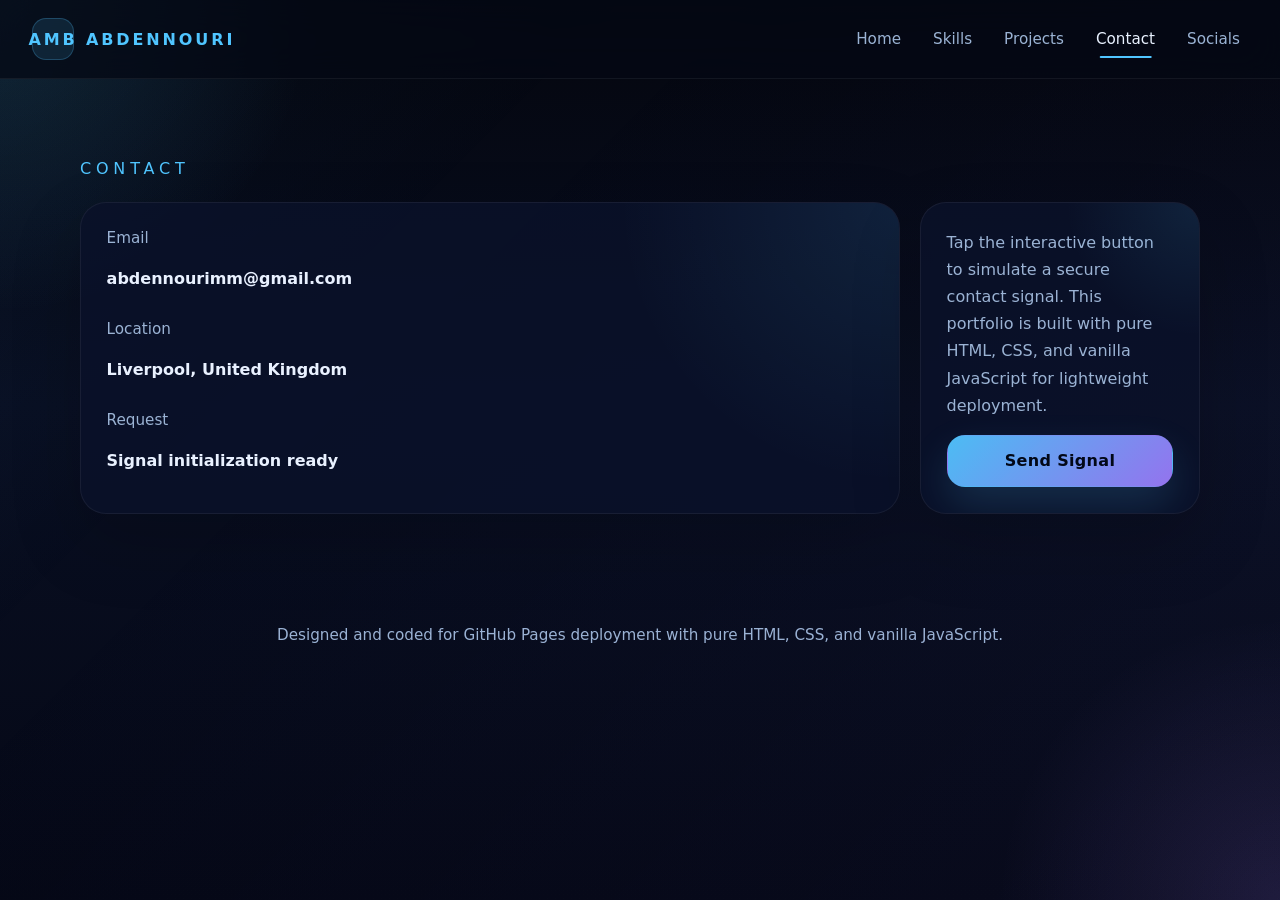
==== contact.html @ 2da74086 "split pages" ====
<!DOCTYPE html>
<html lang="en">
<head>
  <meta charset="utf-8">
  <meta name="viewport" content="width=device-width, initial-scale=1">
  <title>Contact — Abdennouri Mouatez Billah</title>
  <link rel="stylesheet" href="style.css">
</head>
<body>
  <div class="page-shell">
    <header class="topbar">
      <a class="brand" href="index.html"><span>AMB</span> Abdennouri</a>
      <nav class="nav-links">
        <a href="index.html">Home</a>
        <a href="skills.html">Skills</a>
        <a href="projects.html">Projects</a>
        <a href="contact.html" class="active">Contact</a>
        <a href="socials.html">Socials</a>
      </nav>
      <button class="nav-toggle" aria-label="Toggle navigation">☰</button>
    </header>

    <main>
      <section class="section reveal" id="contact">
        <div class="section-heading">Contact</div>
        <div class="contact-grid">
          <div class="contact-card">
            <div class="contact-item"><span>Email</span><strong>abdennourimm@gmail.com</strong></div>
            <div class="contact-item"><span>Location</span><strong>Liverpool, United Kingdom</strong></div>
            <div class="contact-item"><span>Request</span><strong>Signal initialization ready</strong></div>
          </div>
          <div class="contact-card">
            <p>Tap the interactive button to simulate a secure contact signal. This portfolio is built with pure HTML, CSS, and vanilla JavaScript for lightweight deployment.</p>
            <button class="button" id="contactButton">Send Signal</button>
          </div>
        </div>
      </section>
    </main>
  </div>
  <footer>Designed and coded for GitHub Pages deployment with pure HTML, CSS, and vanilla JavaScript.</footer>
  <script src="script.js"></script>
</body>
</html>
---- style.css ----
:root {
  color-scheme: dark;
  --bg: #050814;
  --bg-soft: rgba(8, 17, 38, 0.92);
  --surface: rgba(13, 24, 56, 0.78);
  --surface-strong: rgba(22, 40, 82, 0.94);
  --border: rgba(84, 156, 255, 0.22);
  --text: #e9f1ff;
  --muted: #9bb3d4;
  --accent: #50c5ff;
  --accent-2: #9f7cff;
  --glow: rgba(80, 197, 255, 0.18);
  --shadow: 0 24px 90px rgba(2, 6, 20, 0.35);
  --radius: 26px;
}

* {
  box-sizing: border-box;
}

html {
  scroll-behavior: smooth;
}

body {
  margin: 0;
  min-height: 100vh;
  font-family: Inter, system-ui, -apple-system, BlinkMacSystemFont, "Segoe UI", sans-serif;
  background: radial-gradient(circle at top left, rgba(80, 197, 255, 0.14), transparent 20%),
    radial-gradient(circle at bottom right, rgba(159, 124, 255, 0.14), transparent 18%),
    linear-gradient(180deg, #04060e 0%, #090f22 45%, #050816 100%);
  color: var(--text);
}

body::before {
  content: "";
  position: fixed;
  inset: 0;
  background: linear-gradient(135deg, rgba(80, 197, 255, 0.04), transparent 30%, rgba(159, 124, 255, 0.03));
  pointer-events: none;
}

img {
  max-width: 100%;
  display: block;
}

a {
  color: inherit;
  text-decoration: none;
}

button {
  font: inherit;
}

.page-shell {
  position: relative;
  z-index: 1;
}

.topbar {
  position: sticky;
  top: 0;
  z-index: 20;
  display: flex;
  align-items: center;
  justify-content: space-between;
  gap: 1rem;
  padding: 18px clamp(1rem, 3vw, 2rem);
  backdrop-filter: blur(18px);
  background: rgba(4, 8, 20, 0.75);
  border-bottom: 1px solid rgba(255, 255, 255, 0.06);
}

.brand {
  display: inline-flex;
  align-items: center;
  gap: 0.75rem;
  letter-spacing: 0.18em;
  text-transform: uppercase;
  font-weight: 700;
  color: var(--accent);
}

.brand span {
  display: inline-flex;
  width: 42px;
  height: 42px;
  align-items: center;
  justify-content: center;
  border-radius: 14px;
  background: rgba(80, 197, 255, 0.12);
  border: 1px solid rgba(80, 197, 255, 0.24);
}

.nav-links {
  display: flex;
  align-items: center;
  gap: 1rem;
}

.nav-links a {
  position: relative;
  padding: 0.65rem 0.5rem;
  font-size: 0.95rem;
  color: var(--muted);
  transition: color 0.3s ease;
}

.nav-links a::after {
  content: "";
  position: absolute;
  left: 50%;
  bottom: 0;
  width: 0;
  height: 2px;
  background: var(--accent);
  border-radius: 999px;
  transform: translateX(-50%);
  transition: width 0.3s ease;
}

.nav-links a:hover,
.nav-links a.active {
  color: var(--text);
}

.nav-links a:hover::after,
.nav-links a.active::after {
  width: 70%;
}

.nav-toggle {
  display: none;
  width: 44px;
  height: 44px;
  border: 1px solid rgba(255, 255, 255, 0.12);
  background: rgba(13, 24, 56, 0.75);
  border-radius: 16px;
  color: var(--accent);
  cursor: pointer;
}

.section {
  max-width: 1200px;
  margin: 0 auto;
  padding: 5rem clamp(1.5rem, 4vw, 2.5rem);
}

.section-heading {
  margin-bottom: 1.5rem;
  display: inline-flex;
  align-items: center;
  gap: 0.9rem;
  font-size: clamp(1rem, 1.1vw, 1.05rem);
  letter-spacing: 0.3em;
  text-transform: uppercase;
  color: var(--accent);
}

.hero {
  display: grid;
  grid-template-columns: 1.2fr 0.85fr;
  align-items: center;
  gap: 2rem;
  min-height: calc(100vh - 110px);
  padding-top: 1rem;
}

.hero-copy {
  max-width: 670px;
}

.eyebrow {
  display: inline-flex;
  align-items: center;
  gap: 0.8rem;
  text-transform: uppercase;
  letter-spacing: 0.35em;
  font-size: 0.8rem;
  color: var(--accent);
  margin-bottom: 1.4rem;
}

.eyebrow::before {
  content: "";
  width: 50px;
  height: 1px;
  background: rgba(255, 255, 255, 0.2);
}

.hero-title {
  font-size: clamp(3rem, 5vw, 5.5rem);
  line-height: 0.95;
  margin: 0;
  letter-spacing: -0.05em;
}

.hero-subtitle {
  margin: 1.3rem 0 2rem;
  max-width: 620px;
  line-height: 1.7;
  color: var(--muted);
  font-size: 1.05rem;
}

.tagline {
  display: inline-flex;
  align-items: center;
  gap: 0.7rem;
  padding: 1rem 1.2rem;
  border-radius: 24px;
  background: rgba(80, 197, 255, 0.08);
  border: 1px solid rgba(80, 197, 255, 0.2);
  color: var(--text);
  width: fit-content;
  font-size: 0.95rem;
}

.tagline span {
  color: var(--accent);
}

.hero-actions {
  display: flex;
  flex-wrap: wrap;
  gap: 1rem;
  margin-top: 2rem;
}

.button,
.button-alt {
  display: inline-flex;
  align-items: center;
  justify-content: center;
  min-height: 52px;
  padding: 0 1.6rem;
  border-radius: 18px;
  font-weight: 600;
  letter-spacing: 0.02em;
  cursor: pointer;
  border: 1px solid transparent;
  transition: transform 0.25s ease, background 0.3s ease, border-color 0.3s ease, box-shadow 0.3s ease;
}

.button {
  background: linear-gradient(135deg, rgba(80, 197, 255, 0.95), rgba(159, 124, 255, 0.92));
  color: #020817;
  box-shadow: 0 18px 40px rgba(80, 197, 255, 0.16);
}

.button-alt {
  color: var(--text);
  background: rgba(255, 255, 255, 0.04);
  border-color: rgba(255, 255, 255, 0.12);
}

.button:hover,
.button-alt:hover {
  transform: translateY(-2px);
}

.hero-panel {
  display: grid;
  gap: 1.5rem;
}

.panel-card {
  position: relative;
  overflow: hidden;
  padding: 22px;
  border-radius: var(--radius);
  background: rgba(10, 18, 42, 0.82);
  border: 1px solid rgba(255, 255, 255, 0.06);
  box-shadow: var(--shadow);
}

.pfp-frame {
  position: relative;
  width: min(100%, 320px);
  margin: 0 auto;
  border-radius: 28px;
  overflow: hidden;
  border: 1px solid rgba(80, 197, 255, 0.2);
  background: linear-gradient(180deg, rgba(255,255,255,0.08), rgba(19,30,59,0.95));
}

.pfp-frame img {
  width: 100%;
  height: auto;
  display: block;
  filter: saturate(1.1) contrast(1.05);
}

.status-card {
  display: grid;
  gap: 0.85rem;
  background: rgba(8, 16, 36, 0.9);
  border: 1px solid rgba(255, 255, 255, 0.08);
  border-radius: 24px;
  padding: 1.25rem;
}

.status-row {
  display: flex;
  justify-content: space-between;
  align-items: center;
  gap: 0.75rem;
  color: var(--muted);
  font-size: 0.95rem;
}

.status-row strong {
  color: var(--text);
}

.glow-line {
  height: 4px;
  width: 100%;
  border-radius: 999px;
  background: linear-gradient(90deg, rgba(80,197,255,0.75), rgba(159,124,255,0.75));
}

.skill-grid,
.project-grid,
.social-grid {
  display: grid;
  gap: 1.2rem;
}

.skill-card,
.project-card,
.social-card,
.contact-card {
  position: relative;
  overflow: hidden;
  padding: 1.6rem;
  border-radius: 26px;
  background: rgba(10, 18, 42, 0.82);
  border: 1px solid rgba(255, 255, 255, 0.06);
  box-shadow: 0 28px 70px rgba(0, 0, 0, 0.18);
  transition: transform 0.35s ease, border-color 0.35s ease, box-shadow 0.35s ease;
}

.skill-card:hover,
.project-card:hover,
.social-card:hover,
.contact-card:hover {
  transform: translateY(-4px);
  border-color: rgba(80, 197, 255, 0.28);
  box-shadow: 0 40px 90px rgba(80, 197, 255, 0.12);
}

.skill-card::before,
.project-card::before,
.social-card::before,
.contact-card::before {
  content: "";
  position: absolute;
  inset: 0;
  pointer-events: none;
  background: radial-gradient(circle at top right, rgba(80, 197, 255, 0.1), transparent 32%);
}

.skill-card {
  display: flex;
  flex-direction: column;
  gap: 1rem;
}

.skill-title {
  display: inline-flex;
  align-items: center;
  justify-content: space-between;
  font-weight: 700;
}

.skill-level {
  width: 100%;
  height: 10px;
  background: rgba(255, 255, 255, 0.08);
  border-radius: 999px;
  overflow: hidden;
}

.skill-fill {
  display: block;
  height: 100%;
  width: 100%;
  background: linear-gradient(90deg, #50c5ff, #9f7cff);
  transform: scaleX(0);
  transform-origin: left;
  animation: fillSkill 1.2s ease forwards;
}

@keyframes fillSkill {
  from { transform: scaleX(0); }
  to { transform: scaleX(1); }
}

.project-card h3,
.skill-card h3,
.social-card h3 {
  margin: 0 0 0.8rem;
  font-size: 1.1rem;
}

.project-card p,
.social-card p,
.contact-card p {
  margin: 0;
  line-height: 1.7;
  color: var(--muted);
}

.project-card .project-action {
  margin-top: 1.25rem;
  display: inline-flex;
  align-items: center;
  gap: 0.55rem;
  color: var(--accent);
  font-weight: 600;
}

.project-card .project-action svg {
  width: 16px;
  height: 16px;
}

.contact-grid {
  display: grid;
  gap: 1.25rem;
  grid-template-columns: minmax(280px, 1fr) minmax(280px, 260px);
}

.contact-card {
  display: grid;
  gap: 1rem;
}

.contact-item {
  display: grid;
  gap: 0.35rem;
}

.contact-item span {
  color: var(--muted);
  font-size: 0.95rem;
}

.contact-item strong {
  color: var(--text);
  font-size: 1rem;
}

.contact-button {
  width: fit-content;
}

.social-grid {
  grid-template-columns: repeat(3, minmax(160px, 1fr));
}

.social-card {
  display: flex;
  flex-direction: column;
  justify-content: flex-start;
  gap: 1rem;
  min-height: 170px;
}

.social-card svg {
  width: 38px;
  height: 38px;
  color: var(--accent);
}

.social-link {
  display: inline-flex;
  align-items: center;
  justify-content: center;
  width: 42px;
  height: 42px;
  border-radius: 14px;
  background: rgba(80, 197, 255, 0.08);
  transition: transform 0.25s ease, box-shadow 0.25s ease;
}

.social-card:hover .social-link {
  transform: translateY(-2px);
  box-shadow: 0 18px 50px rgba(80, 197, 255, 0.18);
}

.social-card .social-name {
  font-weight: 700;
}

.pulse-notification {
  position: fixed;
  bottom: 28px;
  left: 50%;
  transform: translateX(-50%) translateY(20px);
  padding: 1rem 1.4rem;
  border-radius: 18px;
  background: rgba(7, 15, 31, 0.96);
  color: #e9f1ff;
  box-shadow: 0 20px 60px rgba(80, 197, 255, 0.2);
  opacity: 0;
  pointer-events: none;
  transition: opacity 0.25s ease, transform 0.25s ease;
  z-index: 50;
}

.pulse-notification.visible {
  opacity: 1;
  transform: translateX(-50%) translateY(0);
}

.blink {
  opacity: 0;
}

.reveal {
  opacity: 0;
  transform: translateY(28px);
  transition: opacity 0.75s ease, transform 0.75s ease;
}

.reveal-visible {
  opacity: 1;
  transform: translateY(0);
}

footer {
  text-align: center;
  padding: 2rem 1.5rem 3rem;
  color: var(--muted);
  font-size: 0.95rem;
}

@media (max-width: 900px) {
  .hero {
    grid-template-columns: 1fr;
  }

  .hero-panel {
    order: -1;
  }
}

@media (max-width: 760px) {
  .topbar {
    flex-wrap: wrap;
    justify-content: space-between;
  }

  .nav-toggle {
    display: inline-flex;
  }

  .nav-links {
    position: absolute;
    inset: auto 1.25rem 0;
    top: 80px;
    right: 1.25rem;
    width: min(220px, calc(100% - 2.5rem));
    flex-direction: column;
    padding: 1rem;
    background: rgba(6, 15, 34, 0.95);
    border: 1px solid rgba(255, 255, 255, 0.08);
    border-radius: 24px;
    opacity: 0;
    visibility: hidden;
    transform: translateY(-12px);
    transition: opacity 0.25s ease, transform 0.25s ease, visibility 0.25s ease;
  }

  .nav-links.active {
    opacity: 1;
    visibility: visible;
    transform: translateY(0);
  }

  .nav-links a {
    padding: 0.85rem 1rem;
    border-radius: 16px;
  }

  .hero {
    padding-top: 1rem;
  }

  .section {
    padding-top: 3rem;
    padding-bottom: 3rem;
  }

  .project-grid,
  .skill-grid,
  .social-grid {
    grid-template-columns: 1fr;
  }

  .contact-grid {
    grid-template-columns: 1fr;
  }
}

@media (max-width: 520px) {
  .hero-title {
    font-size: clamp(2.7rem, 12vw, 3.6rem);
  }

  .eyebrow {
    font-size: 0.78rem;
  }

  .button,
  .button-alt {
    width: 100%;
    justify-content: center;
  }

  .topbar {
    padding: 1rem 1rem 0.7rem;
  }
}
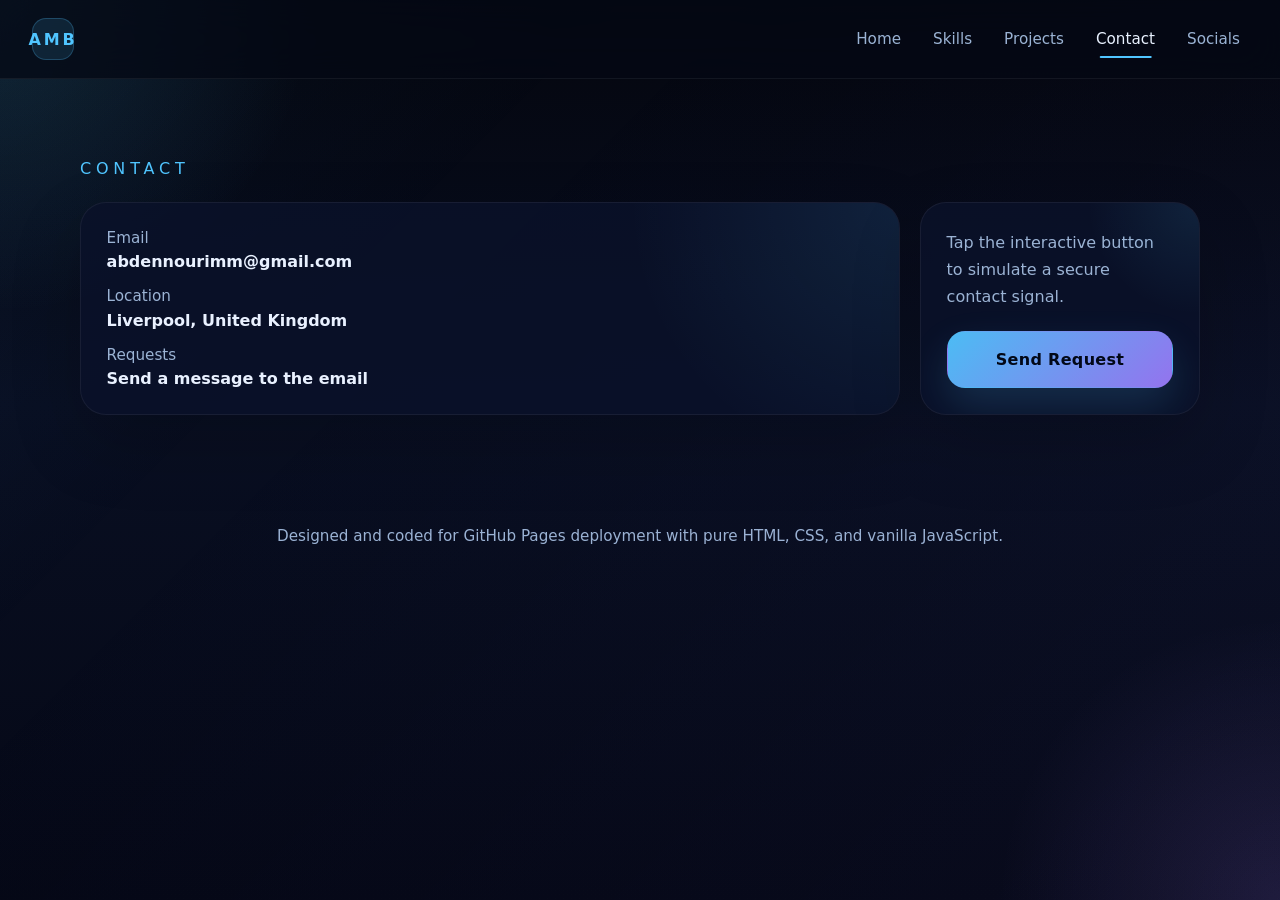
==== commit 6ca302ae: "text update" ====
--- a/contact.html
+++ b/contact.html
@@ -9,7 +9,7 @@
 <body>
   <div class="page-shell">
     <header class="topbar">
-      <a class="brand" href="index.html"><span>AMB</span> Abdennouri</a>
+      <a class="brand" href="index.html"><span>AMB</span></a>
       <nav class="nav-links">
         <a href="index.html">Home</a>
         <a href="skills.html">Skills</a>
@@ -27,11 +27,11 @@
           <div class="contact-card">
             <div class="contact-item"><span>Email</span><strong>abdennourimm@gmail.com</strong></div>
             <div class="contact-item"><span>Location</span><strong>Liverpool, United Kingdom</strong></div>
-            <div class="contact-item"><span>Request</span><strong>Signal initialization ready</strong></div>
+            <div class="contact-item"><span>Requests</span><strong>Send a message to the email</strong></div>
           </div>
           <div class="contact-card">
-            <p>Tap the interactive button to simulate a secure contact signal. This portfolio is built with pure HTML, CSS, and vanilla JavaScript for lightweight deployment.</p>
-            <button class="button" id="contactButton">Send Signal</button>
+            <p>Tap the interactive button to simulate a secure contact signal.</p>
+            <button class="button" id="contactButton">Send Request</button>
           </div>
         </div>
       </section>
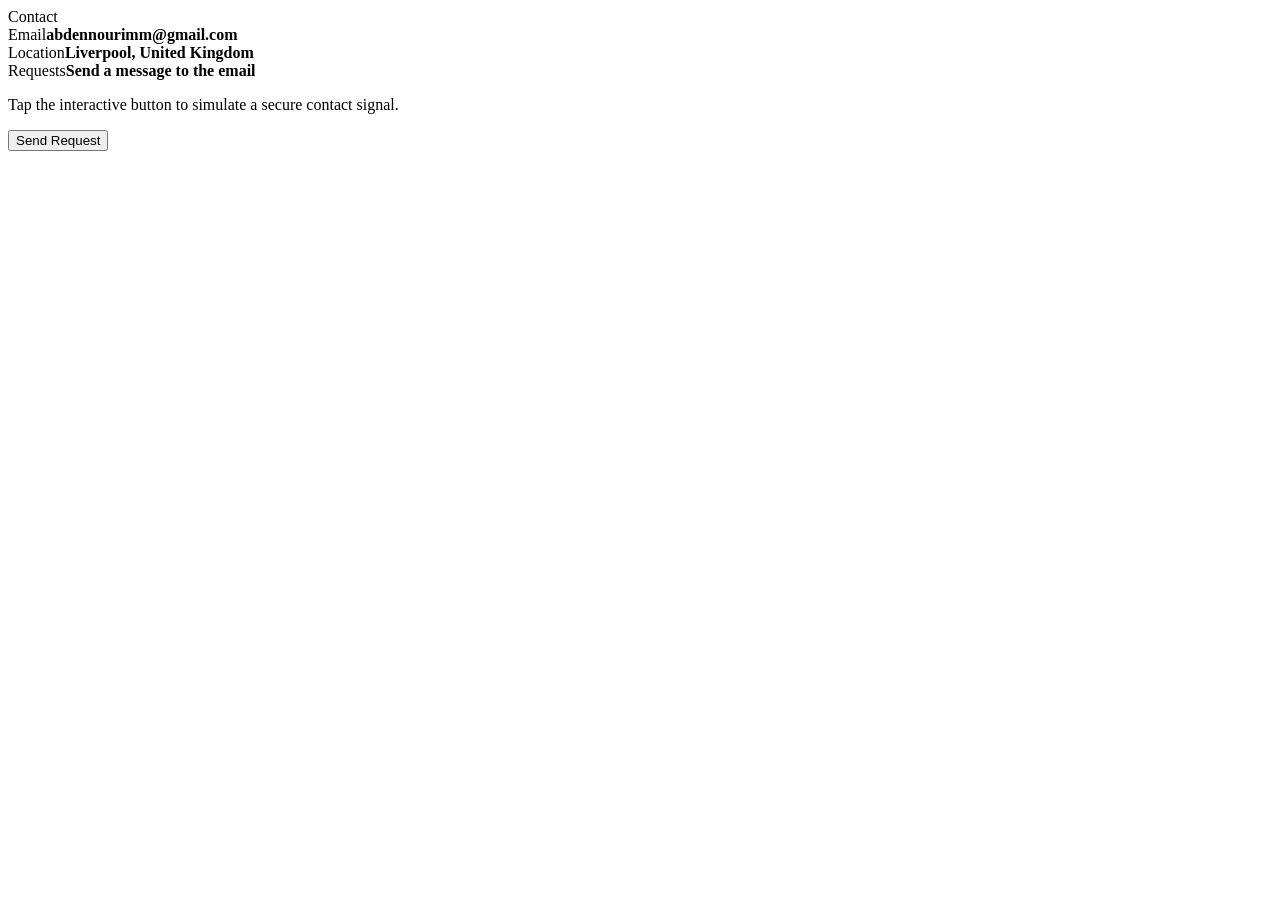
==== commit 7488bdbc: "text modifications + separated header&footer" ====
--- a/contact.html
+++ b/contact.html
@@ -4,21 +4,15 @@
   <meta charset="utf-8">
   <meta name="viewport" content="width=device-width, initial-scale=1">
   <title>Contact — Abdennouri Mouatez Billah</title>
-  <link rel="stylesheet" href="style.css">
+  <link rel="stylesheet" href="/css/style.css">
+  <link rel="stylesheet" href="/css/contact.css">
+  <link rel="stylesheet" href="/css/header.css">
 </head>
 <body>
   <div class="page-shell">
-    <header class="topbar">
-      <a class="brand" href="index.html"><span>AMB</span></a>
-      <nav class="nav-links">
-        <a href="index.html">Home</a>
-        <a href="skills.html">Skills</a>
-        <a href="projects.html">Projects</a>
-        <a href="contact.html" class="active">Contact</a>
-        <a href="socials.html">Socials</a>
-      </nav>
-      <button class="nav-toggle" aria-label="Toggle navigation">☰</button>
-    </header>
+     <!-- Header -->
+   <div id="header-placeholder">
+   </div>
 
     <main>
       <section class="section reveal" id="contact">
@@ -37,7 +31,8 @@
       </section>
     </main>
   </div>
-  <footer>Designed and coded for GitHub Pages deployment with pure HTML, CSS, and vanilla JavaScript.</footer>
-  <script src="script.js"></script>
+  <!-- Footer -->
+   <div id="footer-placeholder"></div>
+  <script src="/js/script.js"></script>
 </body>
 </html>
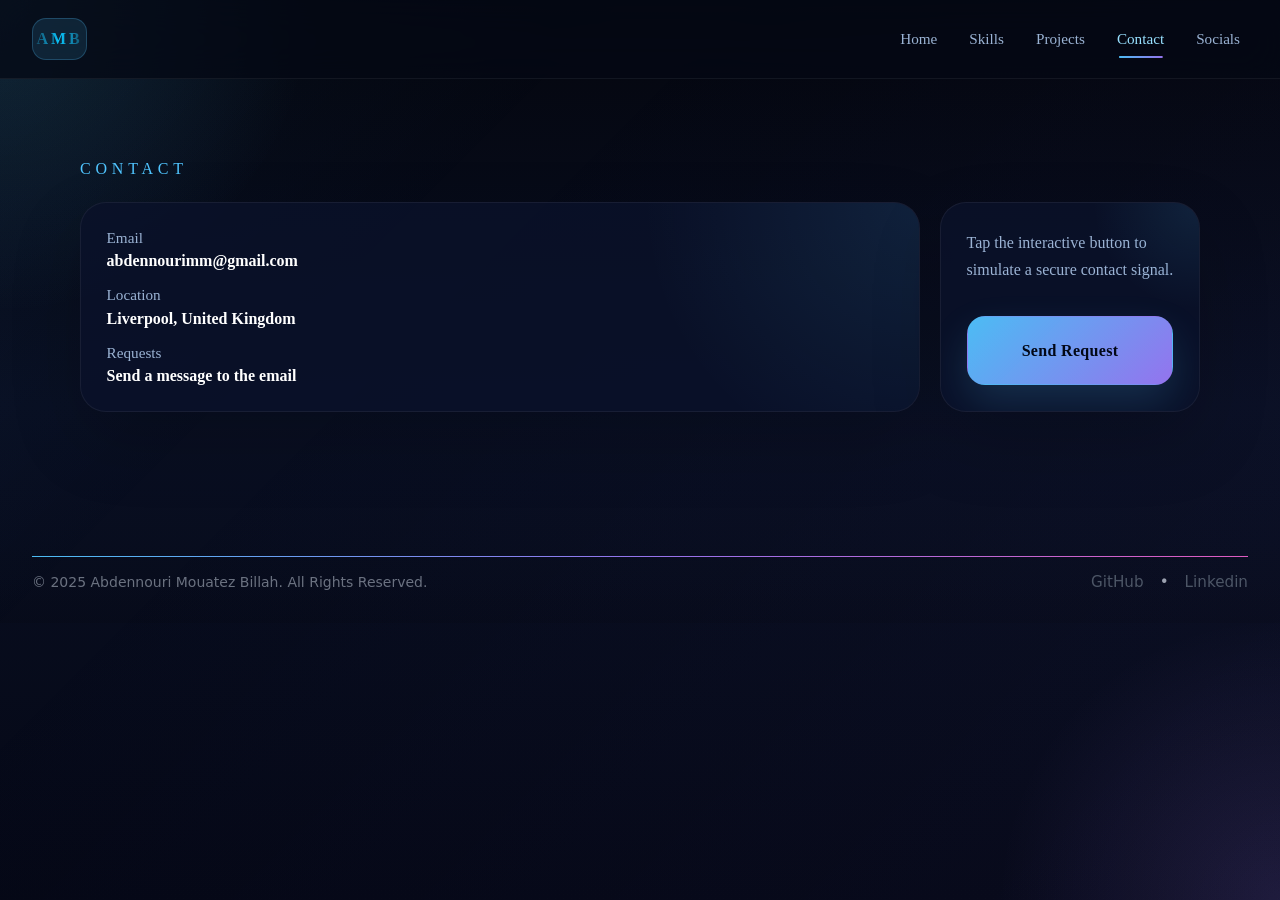
==== commit 68571fa1: "fix paths" ====
--- a/contact.html
+++ b/contact.html
@@ -4,9 +4,9 @@
   <meta charset="utf-8">
   <meta name="viewport" content="width=device-width, initial-scale=1">
   <title>Contact — Abdennouri Mouatez Billah</title>
-  <link rel="stylesheet" href="/css/style.css">
-  <link rel="stylesheet" href="/css/contact.css">
-  <link rel="stylesheet" href="/css/header.css">
+  <link rel="stylesheet" href="css/style.css">
+  <link rel="stylesheet" href="css/contact.css">
+  <link rel="stylesheet" href="css/header.css">
 </head>
 <body>
   <div class="page-shell">
@@ -33,6 +33,6 @@
   </div>
   <!-- Footer -->
    <div id="footer-placeholder"></div>
-  <script src="/js/script.js"></script>
+  <script src="js/script.js"></script>
 </body>
 </html>
--- a/css/style.css
+++ b/css/style.css
@@ -0,0 +1,450 @@
+:root {
+  color-scheme: dark;
+  --bg: #050814;
+  --bg-soft: rgba(8, 17, 38, 0.92);
+  --surface: rgba(13, 24, 56, 0.78);
+  --surface-strong: rgba(22, 40, 82, 0.94);
+  --border: rgba(84, 156, 255, 0.22);
+  --text: #ffffff;
+  --muted: #9bb3d4;
+  --accent: #50c5ff;
+  --accent-2: #9f7cff;
+  --glow: rgba(80, 197, 255, 0.18);
+  --shadow: 0 24px 90px rgba(2, 6, 20, 0.35);
+  --radius: 26px;
+  --bar: #98e0ff;
+  --nabu: nabulist;
+  --text-font: "Times New Roman", cursive;
+  --ptg: ptg;
+  --mich: michroma;
+  --han: hanson;
+  --pixel: pixel;
+}
+
+@font-face {
+  font-family: ptg;
+  src: url("/fonts/PTG\ Futurizm\ Font/");
+}
+
+@font-face {
+  font-family: nabulist;
+  src: url("/fonts/nabulist-font/");
+}
+
+@font-face {
+  font-family: michroma;
+  src: url("/fonts/Michroma/");
+}
+
+@font-face {
+  font-family: hanson;
+  src: url("/fonts/hanson-bold/");
+}
+
+@font-face {
+  font-family: pixel;
+  src: url("/fonts/pixelated-elegance-font/PixelatedEleganceRegular-ovawB.ttf");
+}
+
+* {
+  box-sizing: border-box;
+}
+
+html {
+  scroll-behavior: smooth;
+}
+
+body {
+  margin: 0;
+  min-height: 100vh;
+  font-family: Inter, system-ui, -apple-system, BlinkMacSystemFont, "Segoe UI", sans-serif;
+  background: radial-gradient(circle at top left, rgba(80, 197, 255, 0.14), transparent 20%),
+    radial-gradient(circle at bottom right, rgba(159, 124, 255, 0.14), transparent 18%),
+    linear-gradient(180deg, #04060e 0%, #090f22 45%, #050816 100%);
+  color: var(--text);
+}
+
+body::before {
+  content: "";
+  position: fixed;
+  inset: 0;
+  background: linear-gradient(135deg, rgba(80, 197, 255, 0.04), transparent 30%, rgba(159, 124, 255, 0.03));
+  pointer-events: none;
+}
+
+#header-placeholder {
+  min-height: 70px;
+}
+
+#header-placeholder:empty {
+  opacity: 0;
+}
+
+img {
+  max-width: 100%;
+  display: block;
+}
+
+a {
+  color: inherit;
+  text-decoration: none;
+}
+
+button {
+  font: inherit;
+}
+
+.page-shell {
+  position: relative;
+  z-index: 1;
+}
+
+
+.section {
+  max-width: 1200px;
+  margin: 0 auto;
+  padding: 5rem clamp(1.5rem, 4vw, 2.5rem);
+}
+
+.section-heading {
+  margin-bottom: 1.5rem;
+  display: inline-flex;
+  align-items: center;
+  gap: 0.9rem;
+  font-size: clamp(1rem, 1.1vw, 1.05rem);
+  letter-spacing: 0.3em;
+  text-transform: uppercase;
+  color: var(--accent);
+  font-family: var(--ptg);
+}
+
+.hero {
+  display: grid;
+  grid-template-columns: 1.2fr 0.85fr;
+  align-items: center;
+  gap: 2rem;
+  min-height: calc(100vh - 110px);
+  padding-top: 1rem;
+}
+
+.hero-copy {
+  max-width: 670px;
+}
+
+.eyebrow {
+  display: inline-flex;
+  align-items: center;
+  gap: 0.8rem;
+  text-transform: uppercase;
+  letter-spacing: 0.35em;
+  font-size: 0.8rem;
+  color: var(--accent);
+  margin-bottom: 1.4rem;
+  margin-left: 210px;
+  font-family: var(--ptg);
+}
+
+.eyebrow::before {
+  content: "";
+  width: 50px;
+  height: 1px;
+  background: rgba(255, 255, 255, 0.2);
+}
+
+.eyebrow::after {
+  content: "";
+  width: 50px;
+  height: 1px;
+  background: rgba(255, 255, 255, 0.2);
+}
+
+.hero-title {
+  font-size: clamp(3rem, 5vw, 5.5rem);
+  line-height: 0.95;
+  margin: 0;
+  letter-spacing: 0.05em;
+  text-align: center;
+  font-family: var(--nabu);
+}
+
+.hero-subtitle {
+  margin: 1.3rem 0 2rem;
+  max-width: 620px;
+  line-height: 1.7;
+  color: var(--muted);
+  font-size: 1.05rem;
+  margin-left: 20px;
+  font-family: nabulist;
+  text-align: center;
+}
+
+.tagline {
+  display: flex;
+  align-items: center;
+  justify-content: center;
+  text-align: center;
+  gap: 0.7rem;
+  padding: 1rem 1.2rem;
+  border-radius: 0;
+  background: rgba(80, 197, 255, 0.08);
+  border: none;
+  color: var(--text);
+
+  box-shadow: 
+    /* Top & Left steps (Cyan) */
+    -4px 0 0 0 rgba(80, 197, 255, 0.95),
+     0 -4px 0 0 rgba(80, 197, 255, 0.95),
+    -2px -2px 0 0 rgba(80, 197, 255, 0.95),
+
+    /* Bottom & Right steps (Purple) */
+     4px 0 0 0 rgba(159, 124, 255, 0.92),
+     0  4px 0 0 rgba(159, 124, 255, 0.92),
+     2px  2px 0 0 rgba(159, 124, 255, 0.92),
+
+    /* Blended diagonal corners */
+     2px -2px 0 0 rgba(80, 197, 255, 0.95),
+    -2px  2px 0 0 rgba(159, 124, 255, 0.92),
+
+    8px  8px 0 0 rgba(0, 0, 0, 0.6),  /* Main shadow block */
+     8px  4px 0 0 rgba(0, 0, 0, 0.6),  /* Fills top gap */
+     4px  8px 0 0 rgba(0, 0, 0, 0.6);  /* Fills left gap */
+
+  width: fit-content;
+  max-width: 250px;
+  font-size: 0.75rem;
+  margin-inline: auto;
+  font-family: var(--pixel);
+  transition: width 0.3s ease, max-width 0.3s ease;
+}
+
+.tagline span {
+  color: var(--accent);
+}
+
+.tagline:hover{
+  box-shadow: 
+  /* Top & Left steps (Cyan) */
+    -4px 0 0 0 rgba(80, 197, 255, 0.95),
+     0 -4px 0 0 rgba(80, 197, 255, 0.95),
+    -2px -2px 0 0 rgba(80, 197, 255, 0.95),
+
+    /* Bottom & Right steps (Purple) */
+     4px 0 0 0 rgba(159, 124, 255, 0.92),
+     0  4px 0 0 rgba(159, 124, 255, 0.92),
+     2px  2px 0 0 rgba(159, 124, 255, 0.92),
+
+    /* Blended diagonal corners */
+     2px -2px 0 0 rgba(80, 197, 255, 0.95),
+    -2px  2px 0 0 rgba(159, 124, 255, 0.92),
+
+    8px  8px 0 0 rgba(209, 124, 255, 0.92),  /* Main shadow block */
+     8px  4px 0 0 rgba(209, 124, 255, 0.92),  /* Fills top gap */
+     4px  8px 0 0 rgba(209, 124, 255, 0.92);  /* Fills left gap */
+}
+.hero-actions {
+  display: flex;
+  flex-wrap: wrap;
+  gap: 1rem;
+  margin-top: 2rem;
+  margin-left: 140px;
+}
+
+.button,
+.button-alt {
+  display: inline-flex;
+  align-items: center;
+  justify-content: center;
+  min-height: 52px;
+  padding: 0 1.6rem;
+  border-radius: 18px;
+  font-weight: 600;
+  letter-spacing: 0.02em;
+  cursor: pointer;
+  border: 1px solid transparent;
+  transition: transform 0.25s ease, background 0.3s ease, border-color 0.3s ease, box-shadow 0.3s ease;
+  font-family: var(--text-font);
+}
+
+.button {
+  background: linear-gradient(135deg, rgba(80, 197, 255, 0.95), rgba(159, 124, 255, 0.92));
+  color: #020817;
+  box-shadow: 0 18px 40px rgba(80, 197, 255, 0.16);
+}
+
+.button:hover{
+  transform: translateY(-4px);
+  box-shadow: 0 40px 90px rgba(166, 7, 223, 0.3);
+}
+
+.button-alt {
+  color: var(--text);
+  background: rgba(255, 255, 255, 0.04);
+  border-color: rgba(255, 255, 255, 0.12);
+  box-shadow: 0 18px 40px rgba(172, 115, 193, 0.3);
+}
+
+.button-alt:hover{
+  transform: translateY(-4px);
+  box-shadow: 0 40px 90px rgba(172, 115, 193, 0.3);
+}
+
+.hero-panel {
+  display: grid;
+  gap: 1.5rem;
+}
+
+.panel-card {
+  position: relative;
+  overflow: hidden;
+  padding: 22px;
+  border-radius: var(--radius);
+  background: rgba(10, 18, 42, 0.82);
+  border: 1px solid rgba(255, 255, 255, 0.06);
+  box-shadow: var(--shadow);
+}
+
+.pfp-frame {
+  position: relative;
+  width: min(100%, 320px);
+  margin: 0 auto;
+  border-radius: 28px;
+  overflow: hidden;
+  border: 1px solid rgba(80, 197, 255, 0.2);
+  background: linear-gradient(180deg, rgba(255,255,255,0.08), rgba(19,30,59,0.95));
+}
+
+.pfp-frame img {
+  width: 100%;
+  height: auto;
+  display: block;
+  filter: saturate(1.1) contrast(1.05);
+  border-radius: 14px;
+}
+
+.status-card {
+  display: grid;
+  gap: 0.85rem;
+  background: rgba(8, 16, 36, 0.9);
+  border: 1px solid rgba(255, 255, 255, 0.08);
+  border-radius: 24px;
+  padding: 1.25rem;
+}
+
+.status-row {
+  display: flex;
+  justify-content: space-between;
+  align-items: center;
+  gap: 0.75rem;
+  color: var(--muted);
+  font-size: 0.95rem;
+  font-family: var(--text-font);
+}
+
+.status-row strong {
+  color: var(--text);
+}
+
+.glow-line {
+  height: 4px;
+  width: 100%;
+  border-radius: 999px;
+  background: linear-gradient(90deg, rgba(59, 83, 240, 0.75), rgba(118, 89, 200, 0.75) );
+}
+
+@keyframes fillSkill {
+  from { transform: scaleX(0); }
+  to { transform: scaleX(1); }
+}
+
+
+.pulse-notification {
+  position: fixed;
+  bottom: 28px;
+  left: 50%;
+  transform: translateX(-50%) translateY(20px);
+  padding: 1rem 1.4rem;
+  border-radius: 18px;
+  background: linear-gradient(90deg, rgba(17, 32, 62, 0.96) , rgba(63, 48, 104, 0.92));
+  color: #e9f1ff;
+  box-shadow: 0 20px 60px rgba(80, 197, 255, 0.2);
+  opacity: 0;
+  pointer-events: none;
+  transition: opacity 0.25s ease, transform 0.25s ease;
+  z-index: 50;
+  font-family: var(--nabu);
+}
+
+.pulse-notification.visible {
+  opacity: 1;
+  transform: translateX(-50%) translateY(0);
+}
+
+.blink {
+  opacity: 0;
+}
+
+.reveal {
+  opacity: 0;
+  transform: translateY(28px);
+  transition: opacity 0.75s ease, transform 0.75s ease;
+}
+
+.reveal-visible {
+  opacity: 1;
+  transform: translateY(0);
+}
+
+footer {
+  text-align: center;
+  padding: 2rem 1.5rem 3rem;
+  color: var(--muted);
+  font-size: 0.95rem;
+}
+
+@media (max-width: 900px) {
+  .hero {
+    grid-template-columns: 1fr;
+  }
+
+  .hero-panel {
+    order: -1;
+  }
+}
+
+@media (max-width: 760px) {
+  .hero {
+    padding-top: 1rem;
+  }
+
+  .section {
+    padding-top: 3rem;
+    padding-bottom: 3rem;
+  }
+
+  .project-grid,
+  .skill-grid,
+  .social-grid {
+    grid-template-columns: 1fr;
+  }
+
+  .contact-grid {
+    grid-template-columns: 1fr;
+  }
+}
+
+@media (max-width: 520px) {
+  .hero-title {
+    font-size: clamp(2.7rem, 12vw, 3.6rem);
+  }
+
+  .eyebrow {
+    font-size: 0.78rem;
+  }
+
+  .button,
+  .button-alt {
+    width: 100%;
+    justify-content: center;
+  }
+}
+
--- a/css/contact.css
+++ b/css/contact.css
@@ -0,0 +1,65 @@
+.contact-card {
+  position: relative;
+  overflow: hidden;
+  padding: 1.6rem;
+  border-radius: 26px;
+  background: rgba(10, 18, 42, 0.82);
+  border: 1px solid rgba(255, 255, 255, 0.06);
+  box-shadow: 0 28px 70px rgba(0, 0, 0, 0.18);
+  transition: transform 0.35s ease, border-color 0.35s ease, box-shadow 0.35s ease;
+}
+
+.contact-card:hover {
+  transform: translateY(-4px);
+  border-color: rgba(80, 197, 255, 0.28);
+  box-shadow: 0 40px 90px rgba(80, 197, 255, 0.12);
+}
+
+.contact-card::before {
+  content: "";
+  position: absolute;
+  inset: 0;
+  pointer-events: none;
+  background: radial-gradient(circle at top right, rgba(80, 197, 255, 0.1), transparent 32%);
+}
+
+.contact-card {
+  font-family: var(--text-font);
+}
+
+.contact-card p {
+  margin: 0;
+  line-height: 1.7;
+  color: var(--muted);
+}
+
+
+.contact-grid {
+  display: grid;
+  gap: 1.25rem;
+  grid-template-columns: minmax(100px, 1fr) minmax(100px, 260px);
+}
+
+.contact-card {
+  display: grid;
+  gap: 1rem;
+}
+
+.contact-item {
+  display: grid;
+  gap: 0.35rem;
+}
+
+.contact-item span {
+  color: var(--muted);
+  font-size: 0.95rem;
+}
+
+.contact-item strong {
+  color: var(--text);
+  font-size: 1rem;
+}
+
+.contact-button {
+  width: fit-content;
+}
--- a/css/header.css
+++ b/css/header.css
@@ -0,0 +1,137 @@
+.topbar {
+  position: sticky;
+  top: 0;
+  z-index: 20;
+  display: flex;
+  align-items: center;
+  justify-content: space-between;
+  gap: 1rem;
+  padding: 18px clamp(1rem, 3vw, 2rem);
+  backdrop-filter: blur(18px);
+  background: rgba(4, 8, 20, 0.75);
+  border-bottom: 1px solid rgba(255, 255, 255, 0.06);
+}
+
+.brand {
+  display: inline-flex;
+  align-items: center;
+  gap: 0.75rem;
+  letter-spacing: 0.18em;
+  text-transform: uppercase;
+  font-weight: 700;
+  background: linear-gradient(90deg, rgba(80, 197, 255, 0.12), rgba(0, 200, 255, 1),  rgba(80, 197, 255, 0.12));
+  -webkit-background-clip: text;
+  background-clip: text;
+  color: transparent;
+  font-family: var(--nabu);
+}
+
+.brand span {
+  display: inline-flex;
+  width: 55px;
+  height: 42px;
+  align-items: center;
+  justify-content: center;
+  border-radius: 14px;
+  background: rgba(80, 197, 255, 0.12);
+  border: 1px solid rgba(80, 197, 255, 0.24);
+}
+
+.nav-links {
+  display: flex;
+  align-items: center;
+  gap: 1rem;
+}
+
+.nav-links a {
+  position: relative;
+  padding: 0.65rem 0.5rem;
+  font-size: 0.95rem;
+  color: var(--muted);
+  transition: color 0.3s ease;
+  font-family: var(--ptg);
+}
+
+.nav-links a::after {
+  content: "";
+  position: absolute;
+  left: 50%;
+  bottom: 0;
+  width: 0;
+  height: 2px;
+  background: linear-gradient(90deg, rgba(80, 197, 255, 0.95), rgba(159, 124, 255, 0.92));
+  border-radius: 999px;
+  transform: translateX(-50%);
+  transition: width 0.3s ease;
+}
+
+.nav-links a:hover,
+.nav-links a.active {
+  color: var(--bar);
+}
+
+.nav-links a:hover::after,
+.nav-links a.active::after {
+  width: 70%;
+}
+
+.nav-toggle {
+  display: none;
+  justify-content: center;
+  align-items: center;
+  width: 30px;
+  height: 30px;
+  font-size: 15px;
+  border: 1px solid rgba(255, 255, 255, 0.12);
+  background: rgba(13, 24, 56, 0.75);
+  border-radius: 6px;
+  color: var(--accent);
+  cursor: pointer;
+}
+
+@media (max-width: 760px) {
+  .topbar {
+    flex-wrap: wrap;
+    justify-content: space-between;
+  }
+
+  .nav-toggle {
+    display: inline-flex;
+  }
+
+  .nav-links {
+    position: absolute;
+    top: 60px;
+    right: 1.25rem;
+    width: min(220px, calc(100% - 2.5rem));
+    flex-direction: column;
+    padding: 1rem;
+    background: rgba(6, 15, 34, 0.95);
+    border: 1px solid rgba(255, 255, 255, 0.08);
+    border-radius: 24px;
+    opacity: 0;
+    visibility: hidden;
+    transform: translateY(-12px);
+    transition: opacity 0.25s ease, transform 0.25s ease, visibility 0.25s ease;
+  }
+
+  .nav-links.active {
+    opacity: 1;
+    visibility: visible;
+    transform: translateY(0);
+    width: min(220px, calc(100% - 2.5rem));
+    height: 320px;
+  }
+
+  .nav-links a {
+    padding: 0.85rem 1rem;
+    border-radius: 16px;
+  }
+}
+
+@media (max-width: 520px) {
+  .topbar {
+    position: relative;
+    padding: 1rem 1rem 0.7rem;
+  }
+}
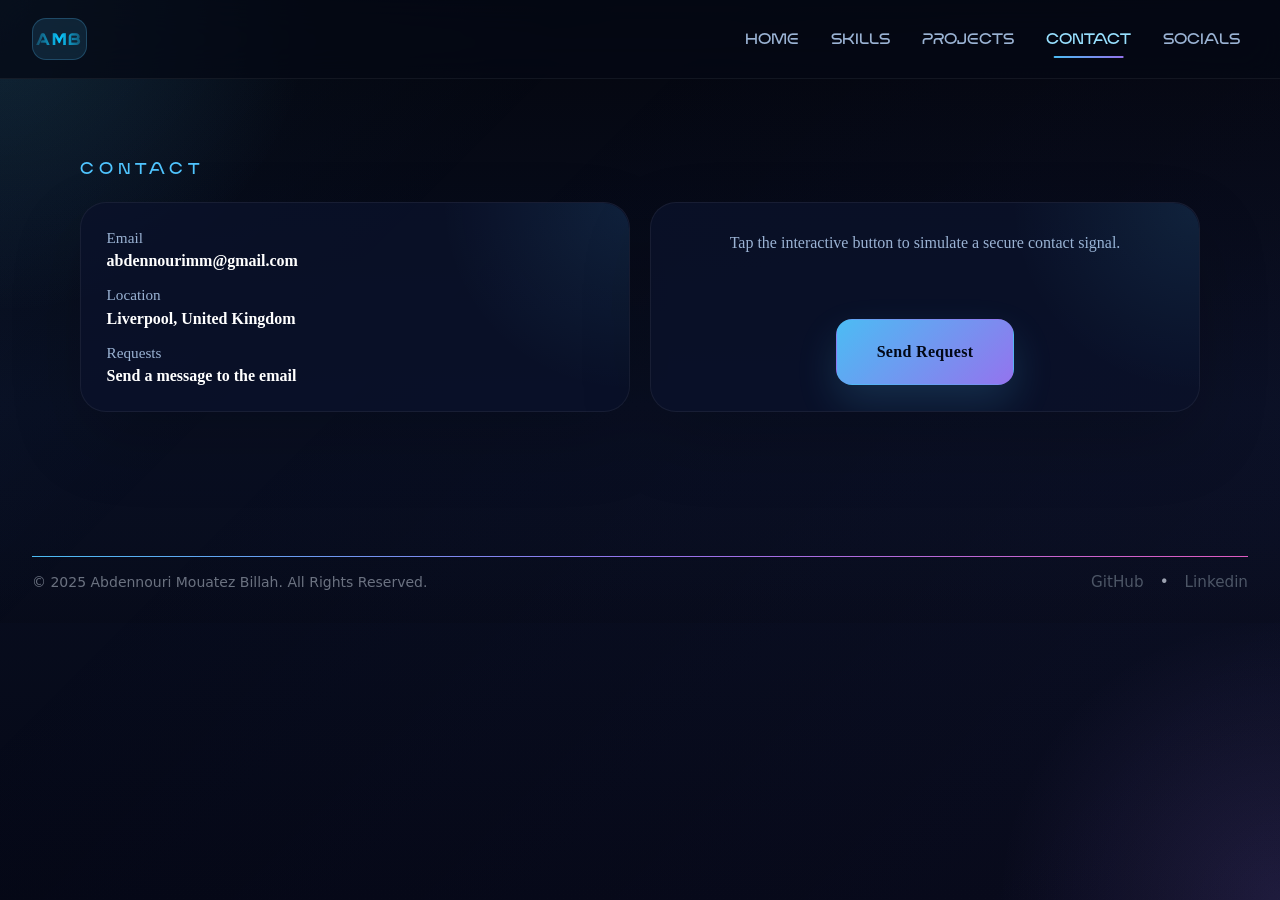
==== commit ffe9d374: "fixed contact page layout issue on mobile" ====
--- a/contact.html
+++ b/contact.html
@@ -25,7 +25,7 @@
           </div>
           <div class="contact-card">
             <p>Tap the interactive button to simulate a secure contact signal.</p>
-            <button class="button" id="contactButton">Send Request</button>
+            <button class="button contact-button" id="contactButton">Send Request</button>
           </div>
         </div>
       </section>
--- a/css/style.css
+++ b/css/style.css
@@ -23,27 +23,27 @@
 
 @font-face {
   font-family: ptg;
-  src: url("/fonts/PTG\ Futurizm\ Font/");
+  src: url("../fonts/PTG-Futurizm-Font/PTG-FUTURIZM-BF655df933001dc.otf");
 }
 
 @font-face {
   font-family: nabulist;
-  src: url("/fonts/nabulist-font/");
+  src: url("../fonts/nabulist-font/Nabulist-4nZoB.otf");
 }
 
 @font-face {
   font-family: michroma;
-  src: url("/fonts/Michroma/");
+  src: url("../fonts/Michroma/Michroma-Regular.ttf");
 }
 
 @font-face {
   font-family: hanson;
-  src: url("/fonts/hanson-bold/");
+  src: url("../fonts/hanson-bold/Hanson-Bold.otf");
 }
 
 @font-face {
   font-family: pixel;
-  src: url("/fonts/pixelated-elegance-font/PixelatedEleganceRegular-ovawB.ttf");
+  src: url("../fonts/pixelated-elegance-font/PixelatedEleganceRegular-ovawB.ttf");
 }
 
 * {
@@ -411,7 +411,7 @@
   }
 }
 
-@media (max-width: 760px) {
+@media (max-width: 900px) {
   .hero {
     padding-top: 1rem;
   }
@@ -422,11 +422,13 @@
   }
 
   .project-grid,
-  .skill-grid,
+  .skill-grid{
+    grid-template-columns: 1fr;
+  }
+
   .social-grid {
-    grid-template-columns: 1fr;
-  }
-
+    grid-template-columns: repeat(3, minmax(160px, 1fr));
+  }
   .contact-grid {
     grid-template-columns: 1fr;
   }
@@ -437,8 +439,15 @@
     font-size: clamp(2.7rem, 12vw, 3.6rem);
   }
 
+  .hero-actions {
+    margin-left:0;
+    justify-content:center;
+  }
+
   .eyebrow {
     font-size: 0.78rem;
+    margin-left:0;
+    justify-content:center;
   }
 
   .button,
--- a/css/contact.css
+++ b/css/contact.css
@@ -1,5 +1,6 @@
 .contact-card {
   position: relative;
+  min-width: 0;
   overflow: hidden;
   padding: 1.6rem;
   border-radius: 26px;
@@ -21,28 +22,28 @@
   inset: 0;
   pointer-events: none;
   background: radial-gradient(circle at top right, rgba(80, 197, 255, 0.1), transparent 32%);
+  border-radius: inherit;
+  overflow: hidden;
 }
 
 .contact-card {
   font-family: var(--text-font);
+  display: grid;
+  gap: 1rem;
 }
 
 .contact-card p {
   margin: 0;
   line-height: 1.7;
   color: var(--muted);
+  text-align: center;
 }
 
 
 .contact-grid {
   display: grid;
   gap: 1.25rem;
-  grid-template-columns: minmax(100px, 1fr) minmax(100px, 260px);
-}
-
-.contact-card {
-  display: grid;
-  gap: 1rem;
+  grid-template-columns: 1fr;
 }
 
 .contact-item {
@@ -62,4 +63,25 @@
 
 .contact-button {
   width: fit-content;
+  justify-self: center;
+  min-height: 0;
+  padding: 0 40px;
+  border-radius: 16px;
+  font-size: 1rem;
 }
+
+.contact-card {
+  min-width: 0;
+}
+
+.contact-card p,
+.contact-item strong {
+  overflow-wrap: anywhere;
+  word-break: break-word;
+}
+
+@media (min-width: 1000px) {
+  .contact-grid {
+    grid-template-columns: 1fr 1fr;
+  }
+}
--- a/css/header.css
+++ b/css/header.css
@@ -120,7 +120,7 @@
     visibility: visible;
     transform: translateY(0);
     width: min(220px, calc(100% - 2.5rem));
-    height: 320px;
+    height: 360px;
   }
 
   .nav-links a {
